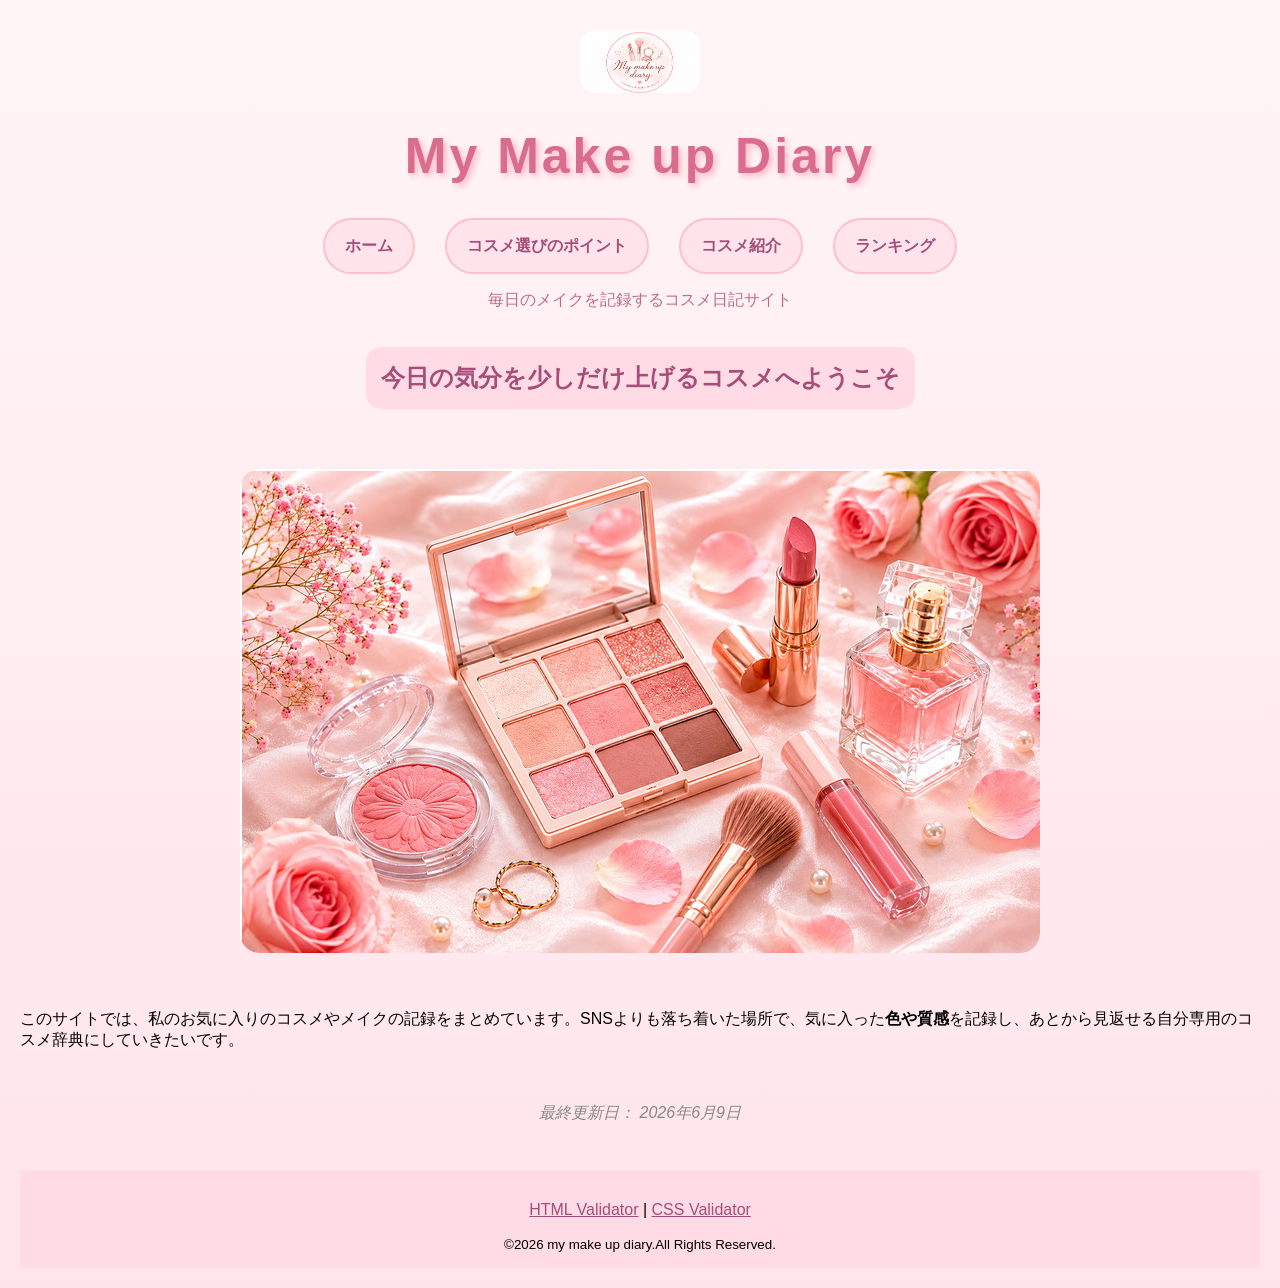
==== index.html @ 7ce75801 "Add files via upload" ====
<!DOCTYPE html>
<html lang="ja">

<head>
    <meta charset="UTF-8">
    <meta name="description" content="お気に入りのコスメやメイクを紹介するサイトです。">
    <meta name="viewport" content="width=device-width, initial-scale=1">
    <title>トップページ：my make up diary </title>
    <link rel="stylesheet" href="css/mystyle.css">
</head>

<body>

    <header>
        <img src="image/logo.jpg" alt="My make up diaryのロゴ" class="logo" width="950" height="500">
        <h1 class="title">My Make up Diary</h1>
    </header>

    <nav>
        <ul class="menu">
            <li><a href="index.html">ホーム</a></li>
            <li><a href="contents1.html">コスメ選びのポイント</a></li>
            <li><a href="contents2.html">コスメ紹介</a></li>
            <li><a href="contents3.html">ランキング</a></li>
        </ul>
    </nav>

    <p class="intro">
        毎日のメイクを記録するコスメ日記サイト
    </p>
    <article>
        <h1 class="subhead">今日の気分を少しだけ上げるコスメへようこそ</h1>

        <img src="image/main.jpg" alt="コスメのメイン画像" class="main-image" width="800" height="484">
        <p>このサイトでは、私のお気に入りのコスメやメイクの記録をまとめています。SNSよりも落ち着いた場所で、気に入った<strong>色や質感</strong>を記録し、あとから見返せる自分専用のコスメ辞典にしていきたいです。
        </p>

        <p class="update">
            最終更新日：
            <time datetime="2026-06-09">2026年6月9日</time>
        </p>

    </article>
    <footer>


        <p>
    <a href="https://validator.w3.org/" target="_blank">HTML Validator</a> |
<a href="https://jigsaw.w3.org/css-validator/" target="_blank">CSS Validator</a>
        </p>

        <small>&copy;2026 my make up diary.All Rights Reserved.</small>
    </footer>

</body>

</html>
---- css/mystyle.css ----
@charset "utf-8";

.title {
    font-size: 50px;
    text-align: center;
    text-shadow: 3px 3px 6px #ffb6c1;
    letter-spacing: 3px;
    color: #d96c8f;
}

body {
    background-color: #fff5f7;
    margin: 0;
    padding: 20px;
    font-family: sans-serif;
}

footer {
    background-color: #ffdce5;
    text-align: center;
    padding: 15px;
    margin-top: 30px;
}

.subhead {
    background-color: #ffdce5;
    color: #a64d79;
    padding: 15px;
    border-radius: 15px;
    text-align: center;
}

img {
    border-radius: 15px;
    display: block;
    margin: 20px 0;
}

.intro {
    text-align: center;
    color: #c06c84;
}

.logo {
    width: 120px;
    height: auto;
    margin: 10px auto;
}

.main-image {
    max-width: 100%;
    height: auto;
    margin: 20px auto;
    border-radius: 20px;
    float: none;
}

ul {
    list-style-type: circle;
    line-height: 2;
}

ol {
    list-style-type: decimal;
    line-height: 2;
    font-size: 22px;
    font-weight: bold;
    color: #a64d79;
    width: fit-content;
    margin: 20px auto;
}

.update {
    text-align: center;
    color: #888;
    font-style: italic;
}

.menu {
    list-style: none;
    display: flex;
    justify-content: center;
    gap: 30px;
    padding: 0;
}

.menu a {
    text-decoration: none;
    color: #a64d79;
    font-weight: bold;
    background-color: #ffe4ec;
    padding: 10px 20px;
    border-radius: 30px;
    border: 2px solid #ffc0cb ;
    transition: 0.3s;
    display: inline-block;
}

.menu a:hover {
    background-color: #ffc8da;
    color: white;
    transform: translateY(-3px);
}

@media screen and (max-width:768px) {

    .menu {
        flex-direction: column;
        text-align: center;
    }

    .cosme-box {
        flex-direction: column;
        align-items: center;
    }

    section {
        width: 90%;
    }
}

.breadcrumb li {
    display: inline;
    margin-right: 10px;
}

.breadcrumb li+li::before {
    content: ">";
    margin-right: 10px;
    color: #a64d79;
}

article {
    display: flex;
    flex-wrap: wrap;
    justify-content: center;
    gap: 20px;
}

section {
    width: 300px;
    background-color: #fff;
    border: 3px solid #ffc0cd;
    border-radius: 20px;
    box-shadow: 3px 3px 10px rgba(0, 0, 0, 0.1);
    padding: 20px;
    transition: 0.3s;
}
    section:hover {
    transform: translateY(-5px);
    box-shadow: 0 8px 20px rgba(255, 182, 193, 0.4);
}


body {
    background: linear-gradient(to bottom, #fff5f7, #ffe4ec);
}

.point-img {
    width: 250px;
    height: auto;
    border-radius: 15px;
    display: block;
    margin: 10px auto;
}


.point-img {
    float: left;
    margin-right: 20px;
}

section p {
    clear: both;
}

.ranking-list li {
    text-align: center;
    margin: 5px 0;
}


article>h2,
article>ul,
article>p {
    width: 100%;
}

article>h2 {
    text-align: left;
}

article>ul {
width: 250px;
    margin: 0 auto 20px;
    padding: 15px 30px;
    background: white;
    border: 2px solid #ffd6e3;
    border-radius: 15px;
}

.contents-title{
    text-align:center;
    color:#d96c8f;
    font-size:26px;
    letter-spacing:2px;
}

a:link {
    color: #a64d79;
}

a:visited {
    color: #b76e9b;
}

a:active {
    color: #ff1493;
}

@media print {
    nav {
        display: none;
    }
}
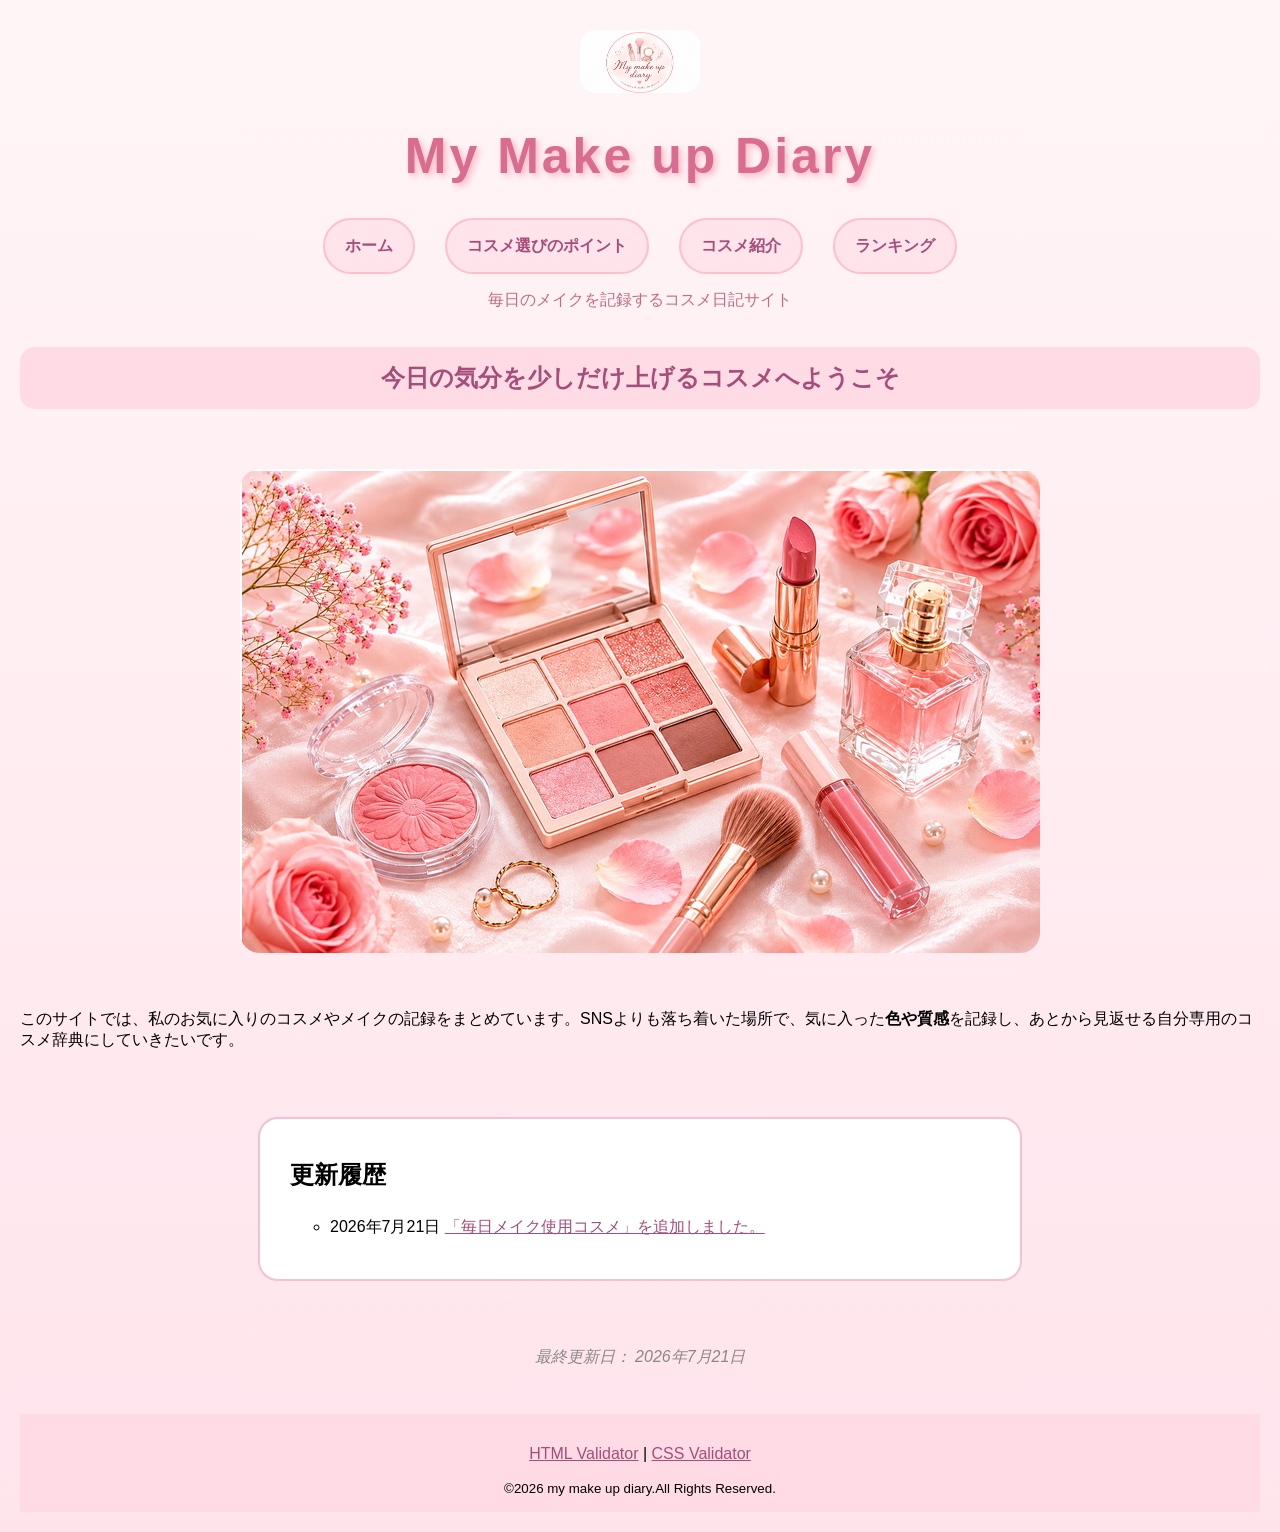
==== commit d0674693: "Add files via upload" ====
--- a/index.html
+++ b/index.html
@@ -29,15 +29,28 @@
         毎日のメイクを記録するコスメ日記サイト
     </p>
     <article>
-        <h1 class="subhead">今日の気分を少しだけ上げるコスメへようこそ</h1>
+        <h2 class="subhead">今日の気分を少しだけ上げるコスメへようこそ</h2>
 
         <img src="image/main.jpg" alt="コスメのメイン画像" class="main-image" width="800" height="484">
         <p>このサイトでは、私のお気に入りのコスメやメイクの記録をまとめています。SNSよりも落ち着いた場所で、気に入った<strong>色や質感</strong>を記録し、あとから見返せる自分専用のコスメ辞典にしていきたいです。
         </p>
 
-        <p class="update">
+        <div class="update-box">
+    <h2>更新履歴</h2>
+
+    <ul>
+        <li>
+            <time datetime="2026-07-21">2026年7月21日</time>
+            <a href="contents2.html#daily">
+                「毎日メイク使用コスメ」を追加しました。
+            </a>
+        </li>
+    </ul>
+</div>
+
+ <p class="update">
             最終更新日：
-            <time datetime="2026-06-09">2026年6月9日</time>
+            <time datetime="2026-06-09">2026年7月21日</time>
         </p>
 
     </article>
--- a/css/mystyle.css
+++ b/css/mystyle.css
@@ -223,3 +223,45 @@
         display: none;
     }
 }
+
+.update-box{
+    width: 700px;
+    margin: 30px auto;
+    padding: 20px 30px;
+    border: 2px solid #f6bfd4;
+    border-radius: 20px;
+    background-color: white;
+}
+.daily-img{
+    width:100%;
+    max-width:450px;
+    height:auto;
+    display:block;
+    margin:20px auto;
+    border-radius:15px;
+}
+
+.daily-section{
+    width:100%;
+    max-width:1000px;
+    margin:30px auto;
+    padding:30px;
+    text-align:center;
+    background:#fff7fb;
+    border:3px solid #ffc0cd;
+    border-radius:20px;
+}
+
+.contents-list{
+    width:100% !important;
+    display:flex;
+    justify-content:center;
+    flex-wrap:wrap;
+    gap:25px;
+    list-style:none;
+    padding:0;
+}
+
+.contents-list li{
+    margin:0;
+}
